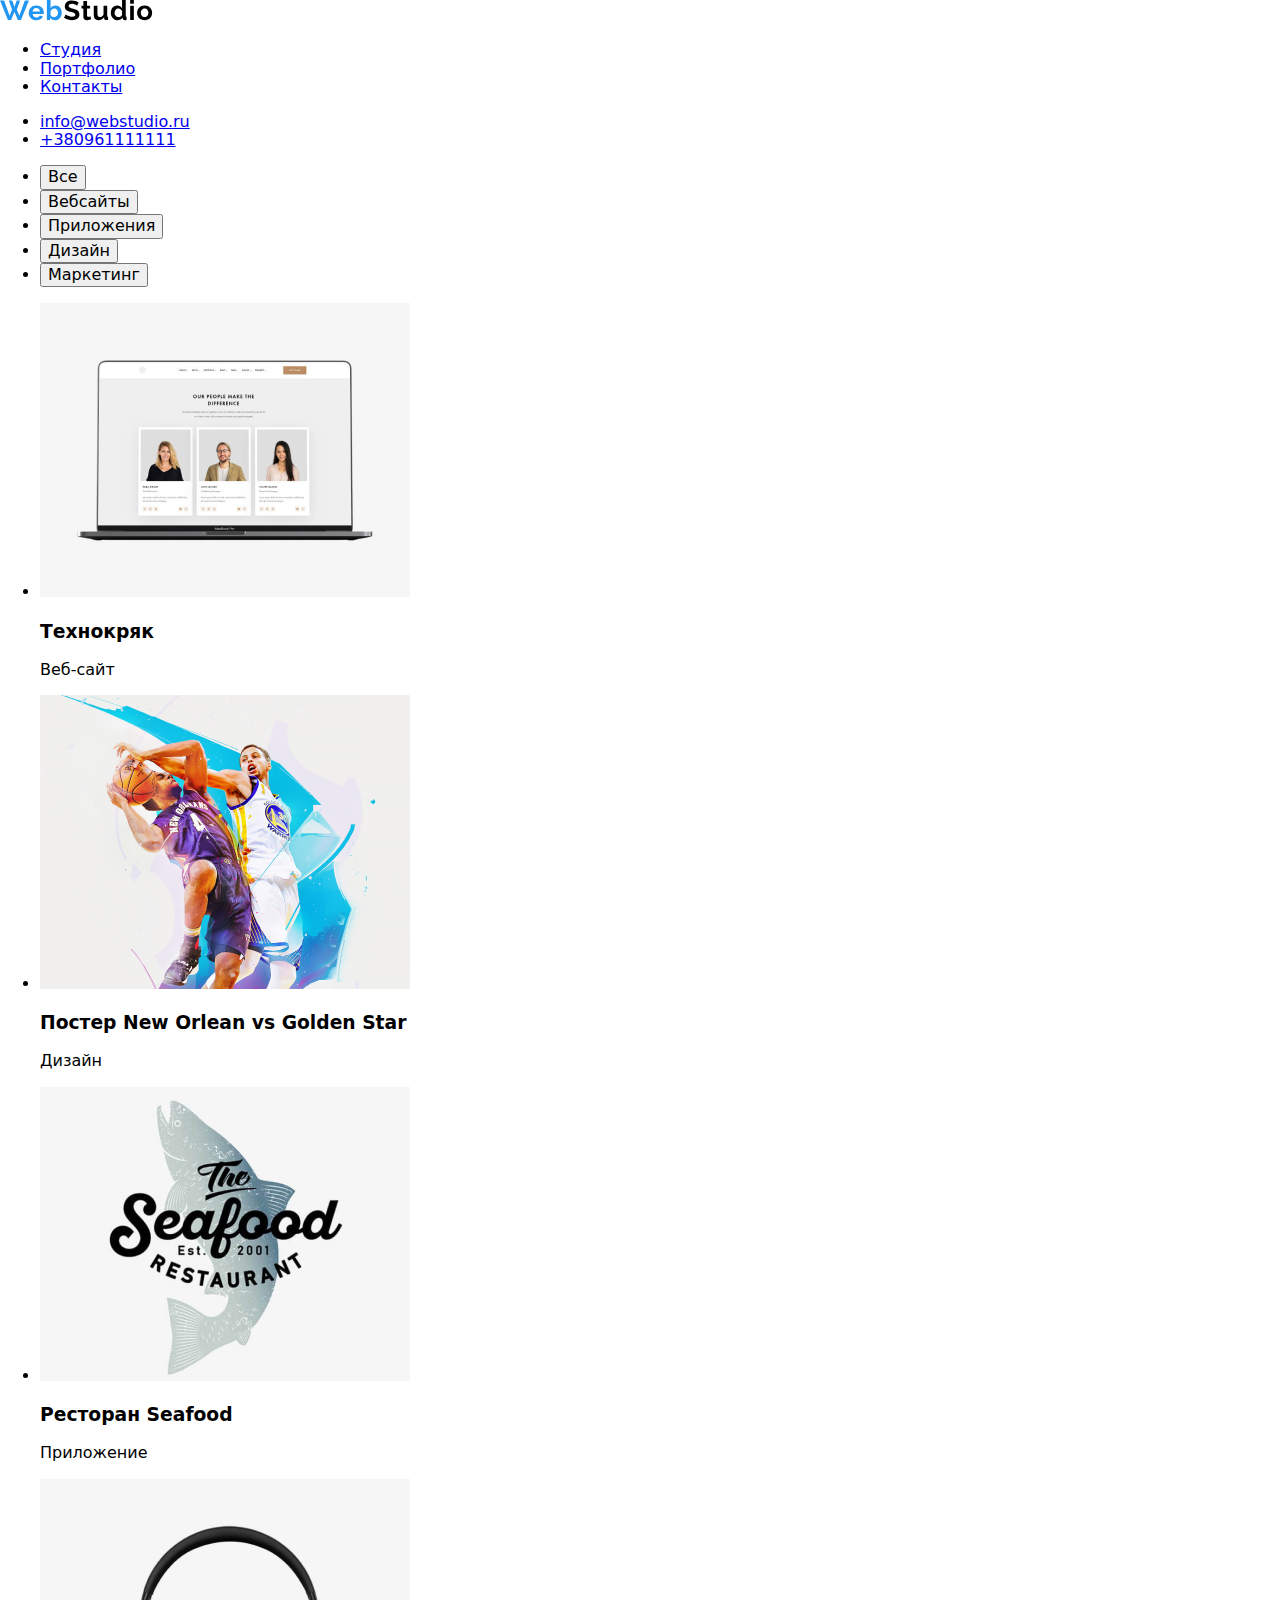
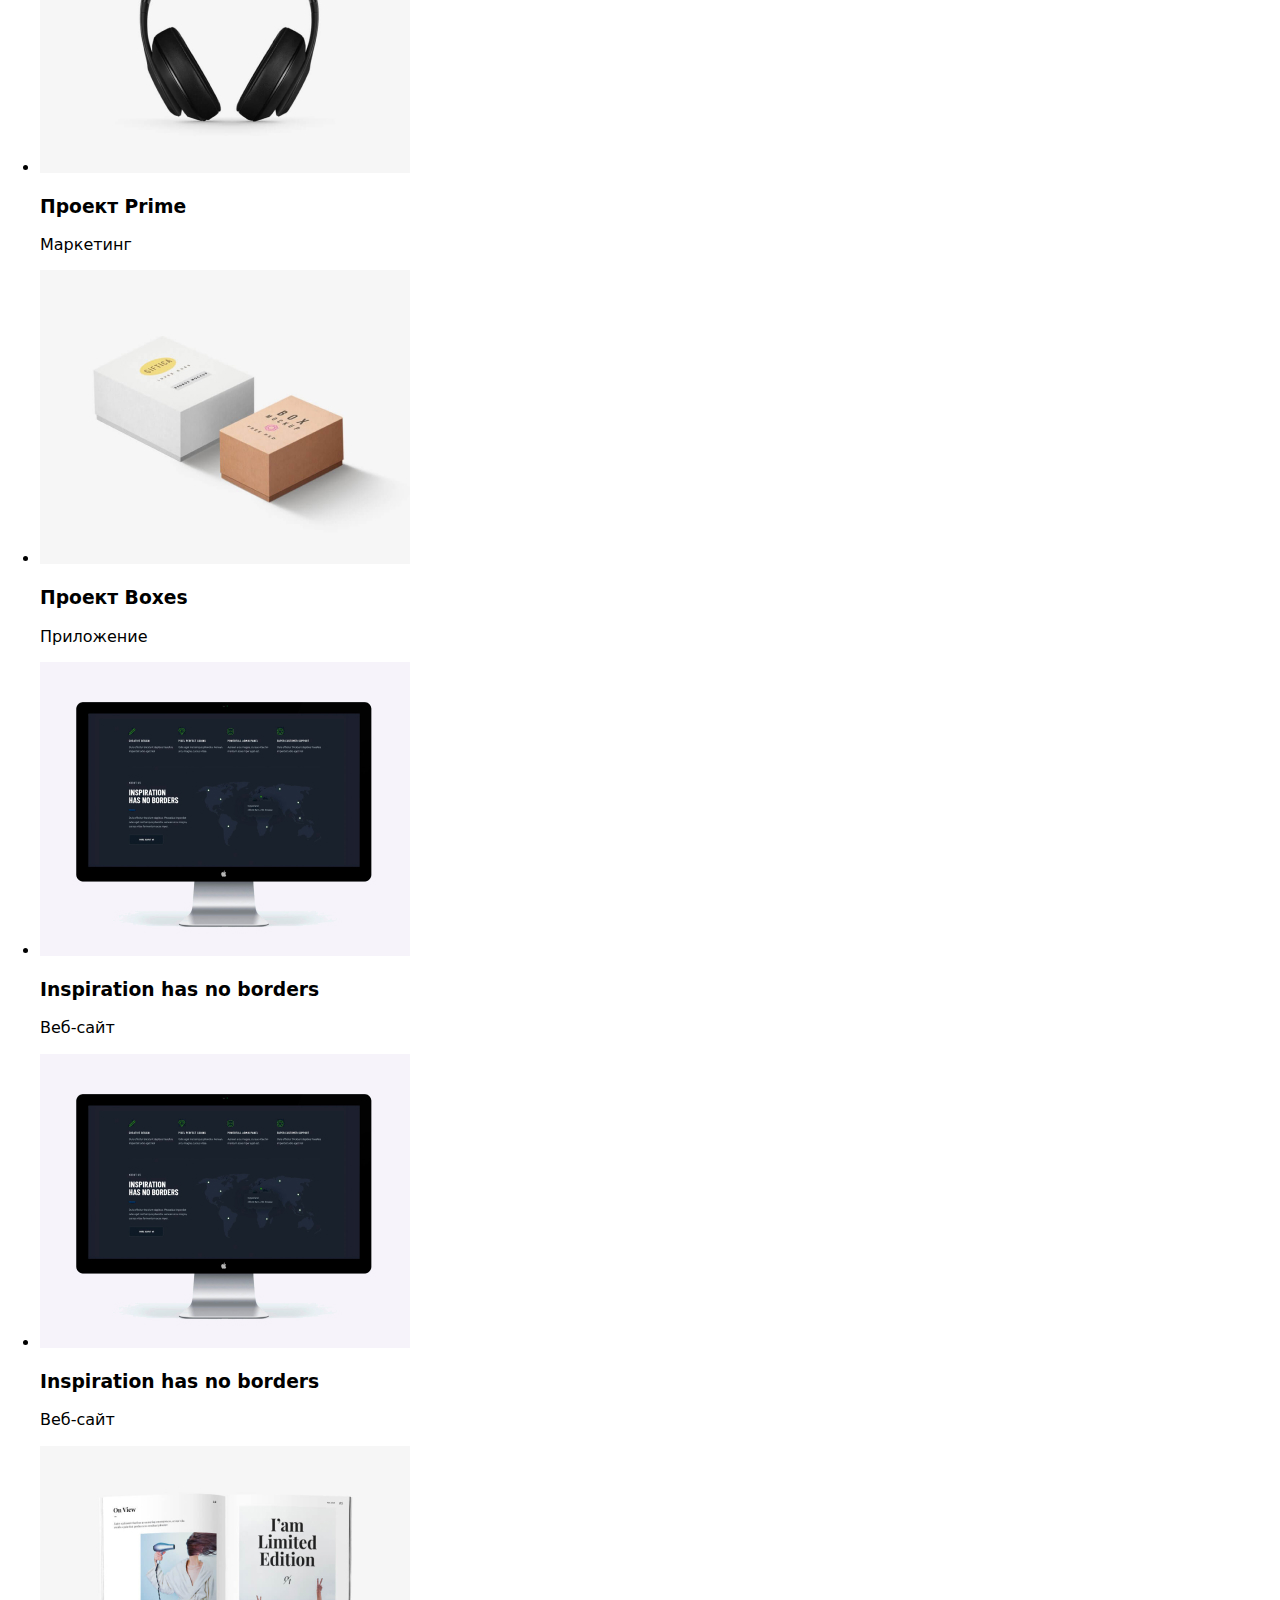
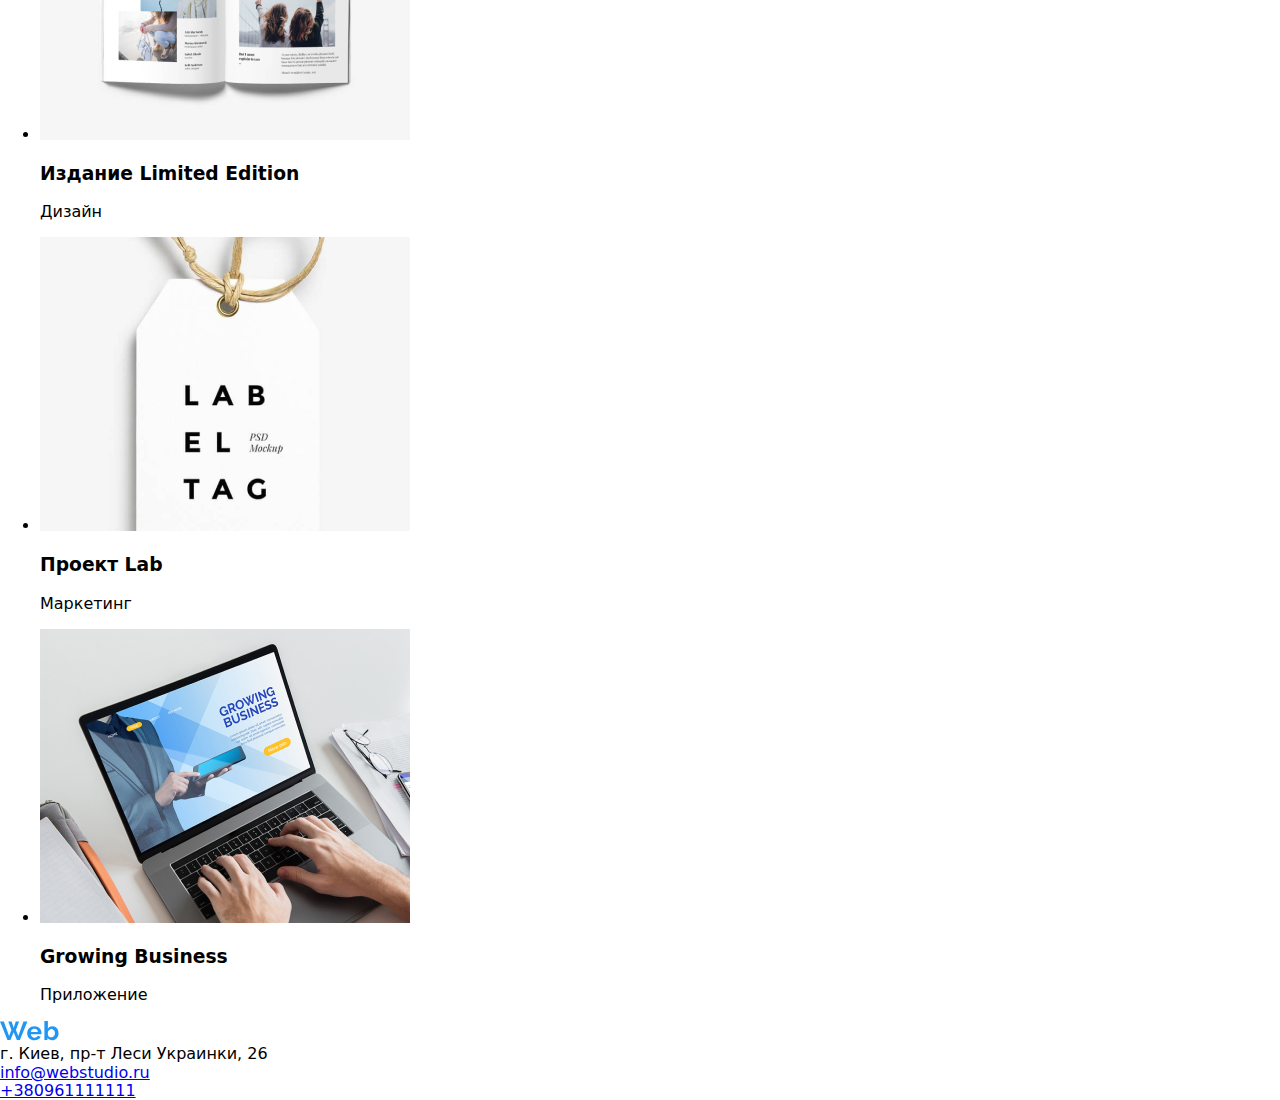
==== portfolio.html @ 24b85a72 "updates" ====
<!DOCTYPE html>
<html lang="en">
  <head>
    <meta charset="UTF-8" />
    <meta name="viewport" content="width=device-width, initial-scale=1.0" />
    <link
      rel="stylesheet"
      href="https://cdnjs.cloudflare.com/ajax/libs/modern-normalize/0.7.0/modern-normalize.min.css"
    />
    <link rel="stylesheet" href="./CSS/style.css" />
    <link
      href="https://fonts.googleapis.com/css2?family=Open+Sans:wght@300&family=Roboto:wght@400;500;700&display=swap"
      rel="stylesheet"
    />
    <title>Portfolio</title>
  </head>
  <body>
    <!--Header-->
    <header>
      <nav>
        <a href=./index.html
          ><img src="./images/WebStudio.svg" width="153" alt="logo"
        /></a>

        <ul class="navigation">
          <li><a class="link" href=./index.html> Студия</a></li>
          <li><a class="link" href=./portfolio.html>Портфолио</a></li>
          <li><a class="link" href="Контакты">Контакты</a></li>
        </ul>
      </nav>
      <ul>
        <li>
          <a class="link-address" href="mailto:info@webstudio.ru"
            >info@webstudio.ru</a
          >
        </li>
        <li>
          <a class="link-address" href="tel:+380961111111">+380961111111</a>
        </li>
      </ul>
    </header>
    <!--main content-->
    <main>
      <!--section1-->
      <section>
        <ul>
          <li>
            <button class="button-portfolio">Все</button>
          </li>
          <li>
            <button class="button-portfolio">Вебсайты</button>
          </li>
          <li>
            <button class="button-portfolio">Приложения</button>
          </li>
          <li>
            <button class="button-portfolio">Дизайн</button>
          </li>
          <li>
            <button class="button-portfolio">Маркетинг</button>
          </li>
        </ul>

        <ul>
          <li>
            <a href=""
              ><img src="./images/img8.jpg" width="370" alt="card1"
            /></a>
            <h3 class="portfolio-header">Технокряк</h3>
            <p>Веб-сайт</p>
          </li>

          <li>
            <a href=""
              ><img src="./images/img9.jpg" width="370" alt="card2"
            /></a>

            <h3 class="portfolio-header">Постер New Orlean vs Golden Star</h3>
            <p>Дизайн</p>
          </li>

          <li>
            <a href=""
              ><img src="./images/img10.jpg" width="370" alt="card3"
            /></a>

            <h3 class="portfolio-header">Ресторан Seafood</h3>
            <p>Приложение</p>
          </li>

          <li>
            <a href=""
              ><img src="./images/img11.jpg" width="370" alt="card4"
            /></a>
            <h3 class="portfolio-header">Проект Prime</h3>
            <p>Маркетинг</p>
          </li>
          <li>
            <a href=""
              ><img src="./images/img12.jpg" width="370" alt="card5"
            /></a>
            <h3 class="portfolio-header">Проект Boxes</h3>
            <p>Приложение</p>
          </li>
          <li>
            <a href=""
              ><img src="./images/img13.jpg" width="370" alt="card6"
            /></a>
            <h3 class="portfolio-header">Inspiration has no borders</h3>
            <p>Веб-сайт</p>
          </li>
          <li>
            <a href=""
              ><img src="./images/img13.jpg" width="370" alt="card6"
            /></a>
            <h3 class="portfolio-header">Inspiration has no borders</h3>
            <p>Веб-сайт</p>
          </li>
          <li>
            <a href=""
              ><img src="./images/img14.jpg" width="370" alt="card7"
            /></a>
            <h3 class="portfolio-header">Издание Limited Edition</h3>
            <p>Дизайн</p>
          </li>
          <li>
            <a href=""
              ><img src="./images/img15.jpg" width="370" alt="card8"
            /></a>
            <h3 class="portfolio-header">Проект Lab</h3>
            <p>Маркетинг</p>
          </li>
          <li>
            <a href=""
              ><img src="./images/img16.jpg" width="370" alt="card9"
            /></a>
            <h3 class="portfolio-header">Growing Business</h3>
            <p>Приложение</p>
          </li>
        </ul>
      </section>
    </main>
    <footer>
      <a href=./index.html
        ><img src="./images/WebStudiofooter.svg" width="145" alt="logo" />
      </a>
      <br>
      <adress>
      <span class="footer-address">
        г. Киев, пр-т Леси Украинки, 26
      </span>

      <br>
        <a class="link-address" href="mailto:info@webstudio.ru"
          >info@webstudio.ru</a
        >
        <br />
        <a class="link-address" href="tel:+380961111111">+380961111111</a>
      </address>
    </footer>
  </body>
</html>
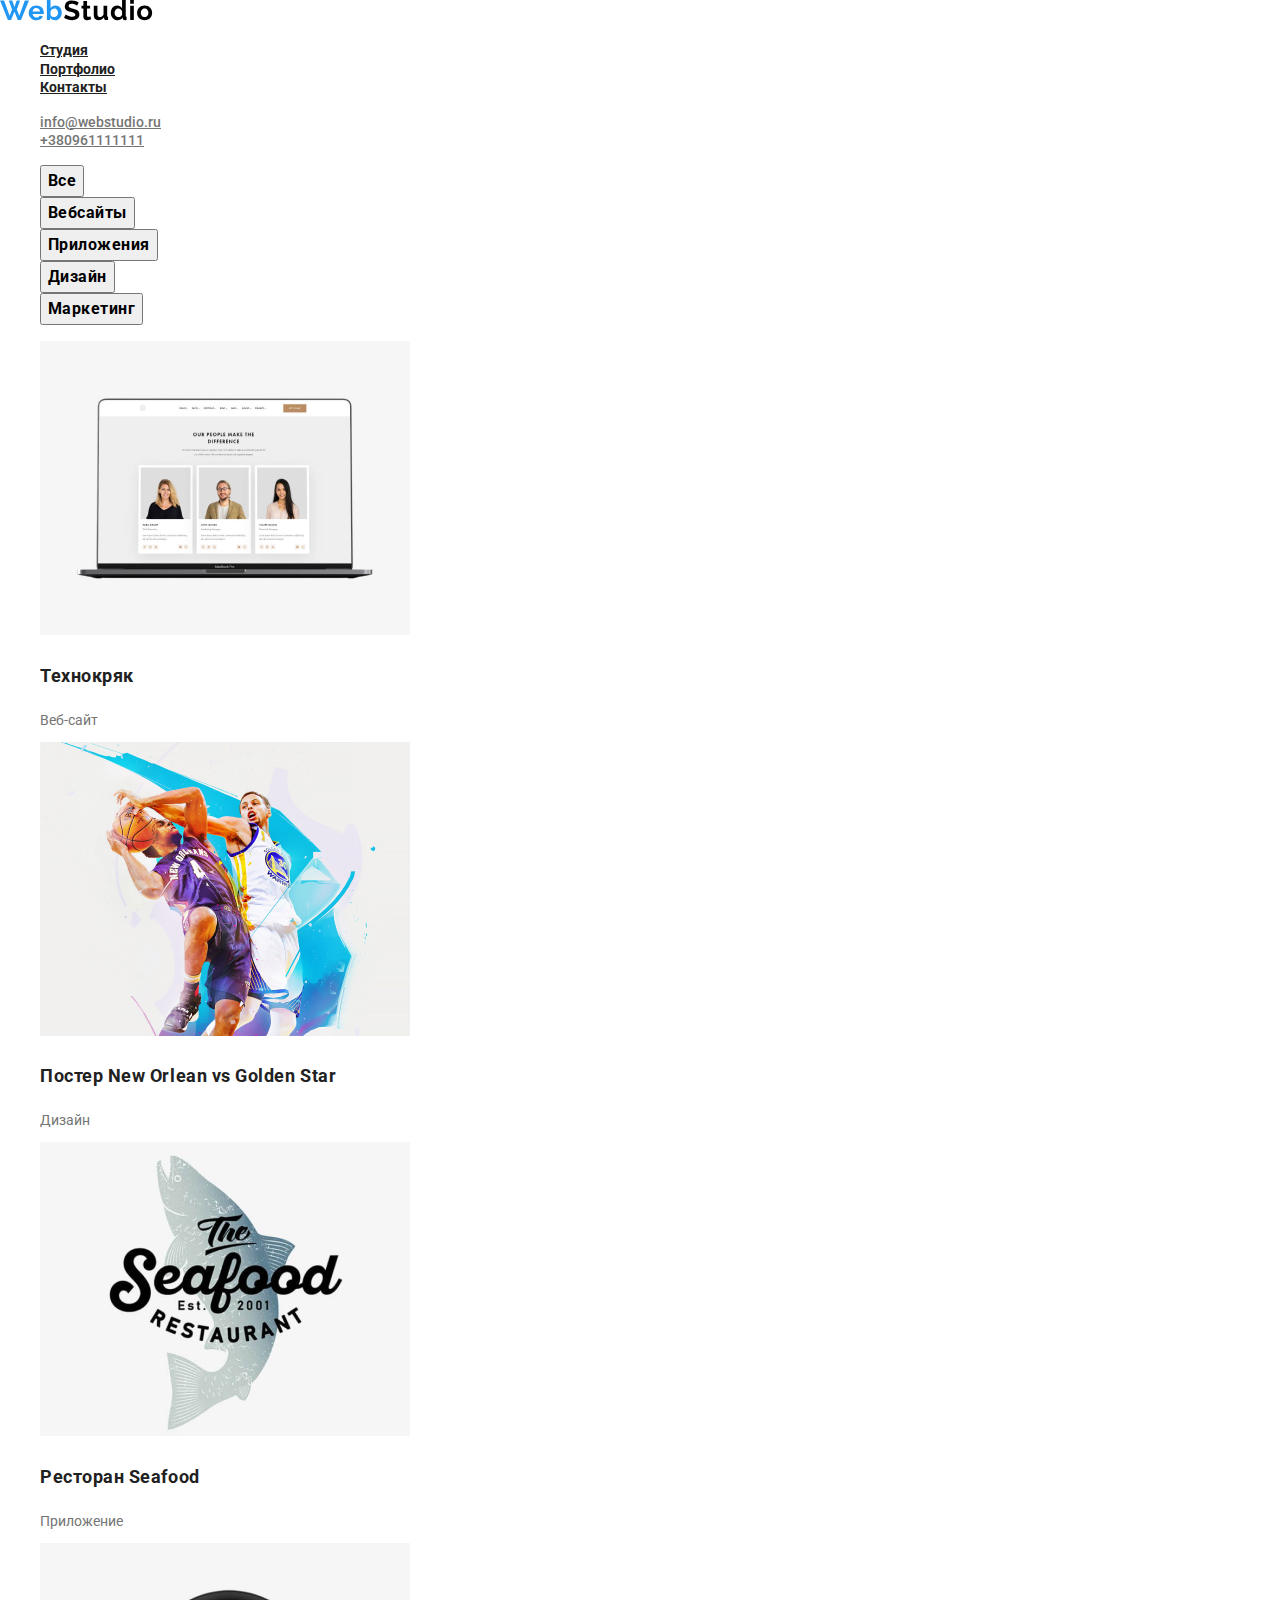
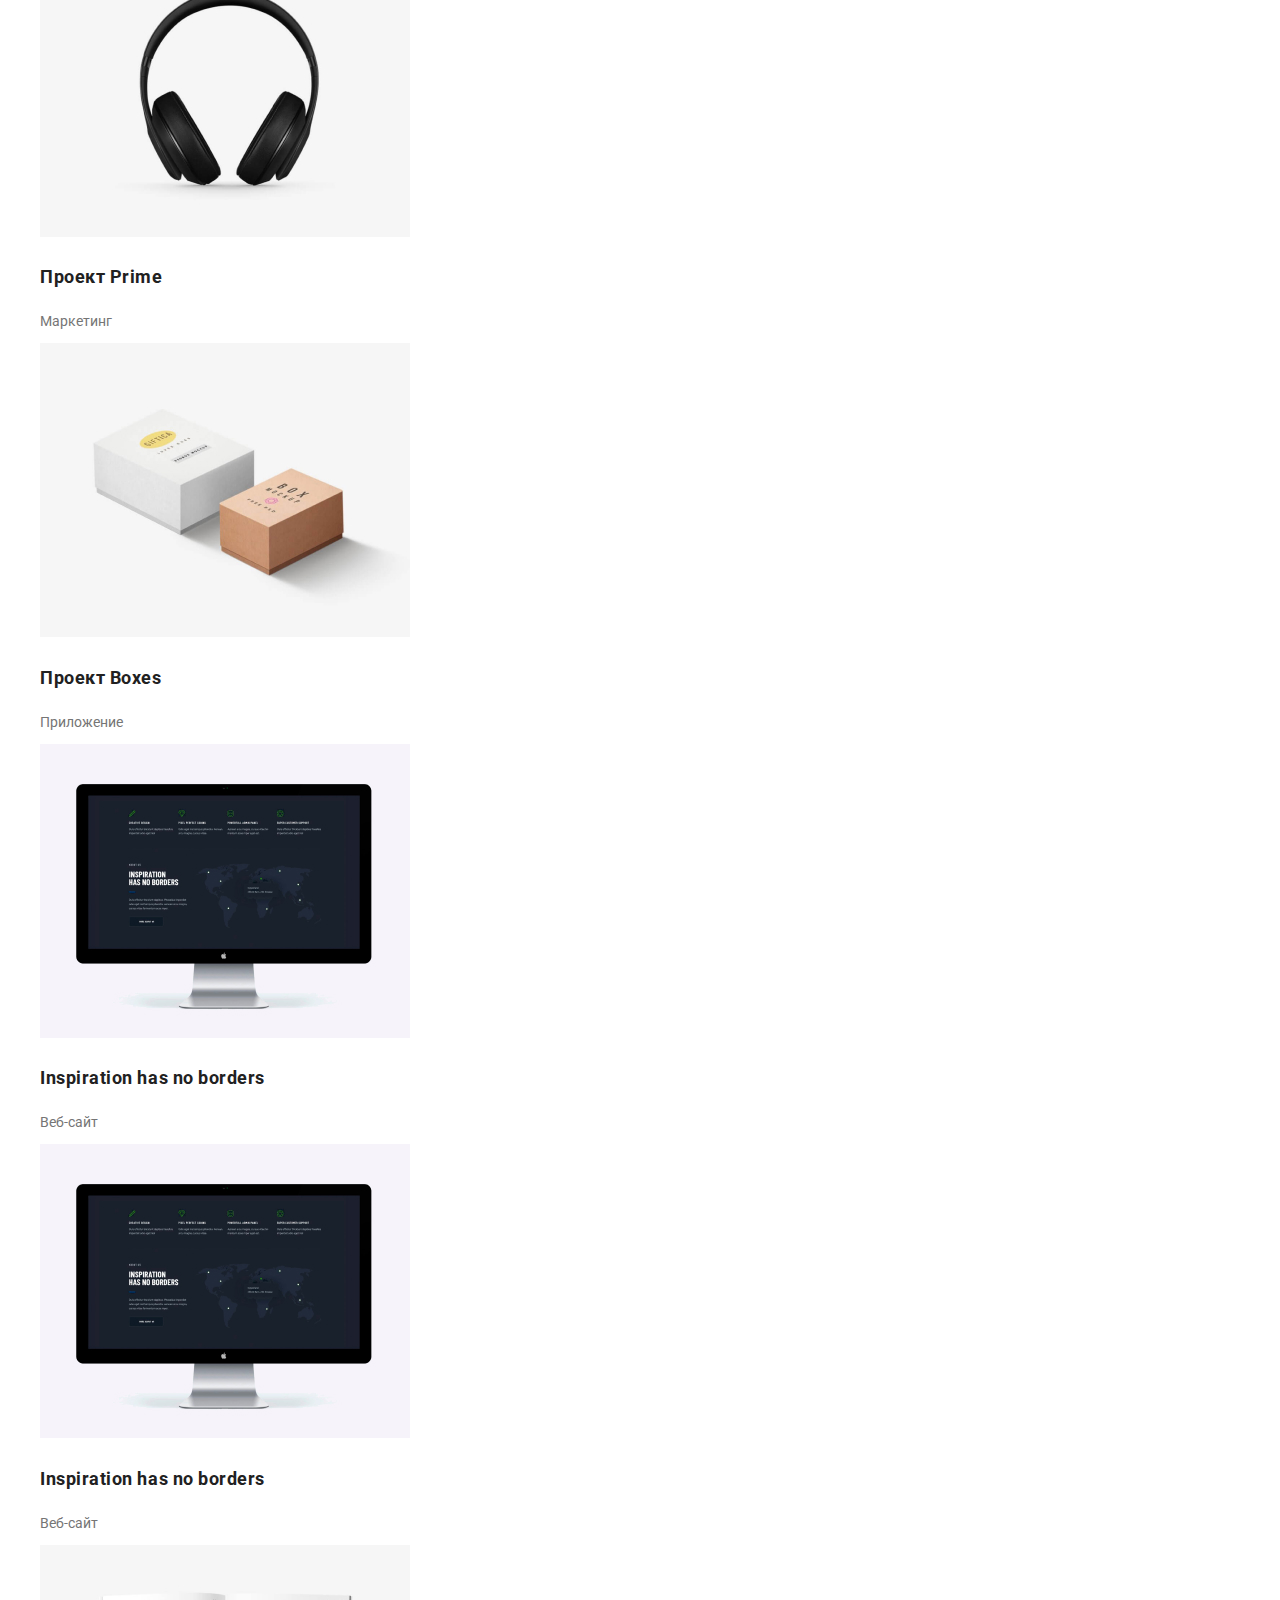
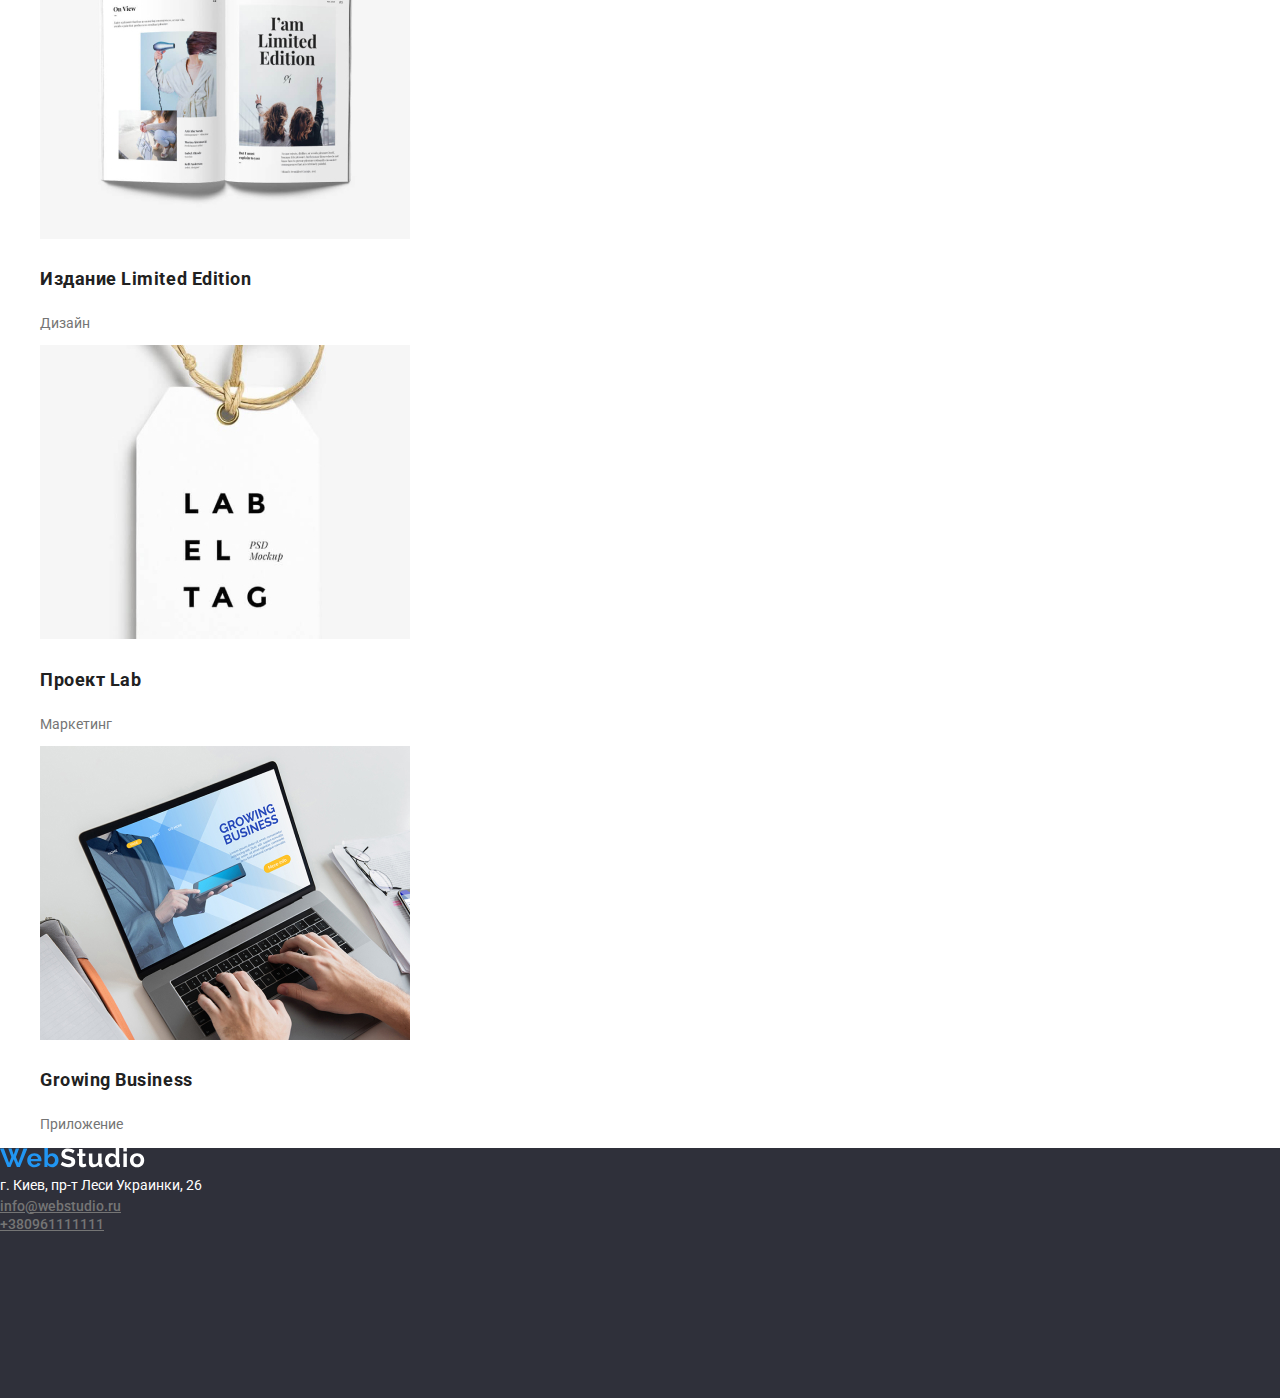
==== commit 40954c3e: "fuck css" ====
--- a/portfolio.html
+++ b/portfolio.html
@@ -7,7 +7,7 @@
       rel="stylesheet"
       href="https://cdnjs.cloudflare.com/ajax/libs/modern-normalize/0.7.0/modern-normalize.min.css"
     />
-    <link rel="stylesheet" href="./CSS/style.css" />
+    <link rel="stylesheet" href="./css/.style.css" />
     <link
       href="https://fonts.googleapis.com/css2?family=Open+Sans:wght@300&family=Roboto:wght@400;500;700&display=swap"
       rel="stylesheet"
--- a/css/.style.css
+++ b/css/.style.css
@@ -0,0 +1,121 @@
+:root {
+  --black-color: #212121;
+  --white-color: #ffffff;
+  --blue-color: #7a9deb;
+  --grey-color: #757575;
+  --dark-color: #2f303a;
+  --background-color: #e5e5e5;
+}
+
+header {
+  background-color: var(--white-color);
+}
+.navigation .link {
+  color: var(--black-color);
+  font-size: 14px;
+  line-height: 16px;
+  font-weight: 700;
+}
+
+.link:hover,
+.link:focus,
+.link-address:hover,
+.link-address:focus {
+  color: var(--blue-color);
+}
+
+.link-address {
+  color: var(--grey-color);
+  font-weight: 500;
+  font-size: 14px;
+  line-height: 16px;
+}
+
+.banner {
+  background-color: var(--dark-color);
+  width: 1600px;
+  height: 600px;
+}
+
+.hero {
+  font-weight: 900;
+  font-size: 44px;
+  line-height: 60px;
+  color: var(--white-color);
+  text-align: center;
+}
+
+.button {
+  position: absolute;
+  height: 30px;
+  left: 732px;
+  top: 440px;
+
+  font-size: 5 px;
+
+  color: var(--white-color);
+  background-color: var(--blue-color);
+}
+
+.button-portfolio {
+  font-weight: 700;
+  font-size: 16px;
+  line-height: 26px;
+  text-align: center;
+  letter-spacing: 0.03em;
+}
+
+.button-portfolio:hover,
+.button-portfolio:focus {
+  background-color: var(--blue-color);
+  color: var(--white-color);
+}
+
+.about-header {
+  font-weight: 700;
+  font-size: 14px;
+  line-height: 16px;
+  letter-spacing: 0.03em;
+  color: var(--black-color);
+}
+.section-header {
+  font-weight: 700;
+  font-size: 36px;
+  line-height: 42px;
+  text-align: center;
+  letter-spacing: 0.03em;
+}
+
+.portfolio-header {
+  font-weight: 700;
+  font-size: 18px;
+  line-height: 16px;
+  letter-spacing: 0.03em;
+  line-height: 36px;
+  color: var(--black-color);
+}
+body {
+  font-family: Roboto, sans-serif;
+}
+
+ul {
+  list-style: none;
+}
+p {
+  color: var(--grey-color);
+  font-size: 14px;
+}
+.team-section {
+  background-color: var(--background-color);
+}
+
+footer {
+  background-color: var(--dark-color);
+  width: 1600px;
+  height: 250px;
+}
+.footer-address {
+  color: var(--white-color);
+  font-size: 14px;
+  line-height: 24px;
+}
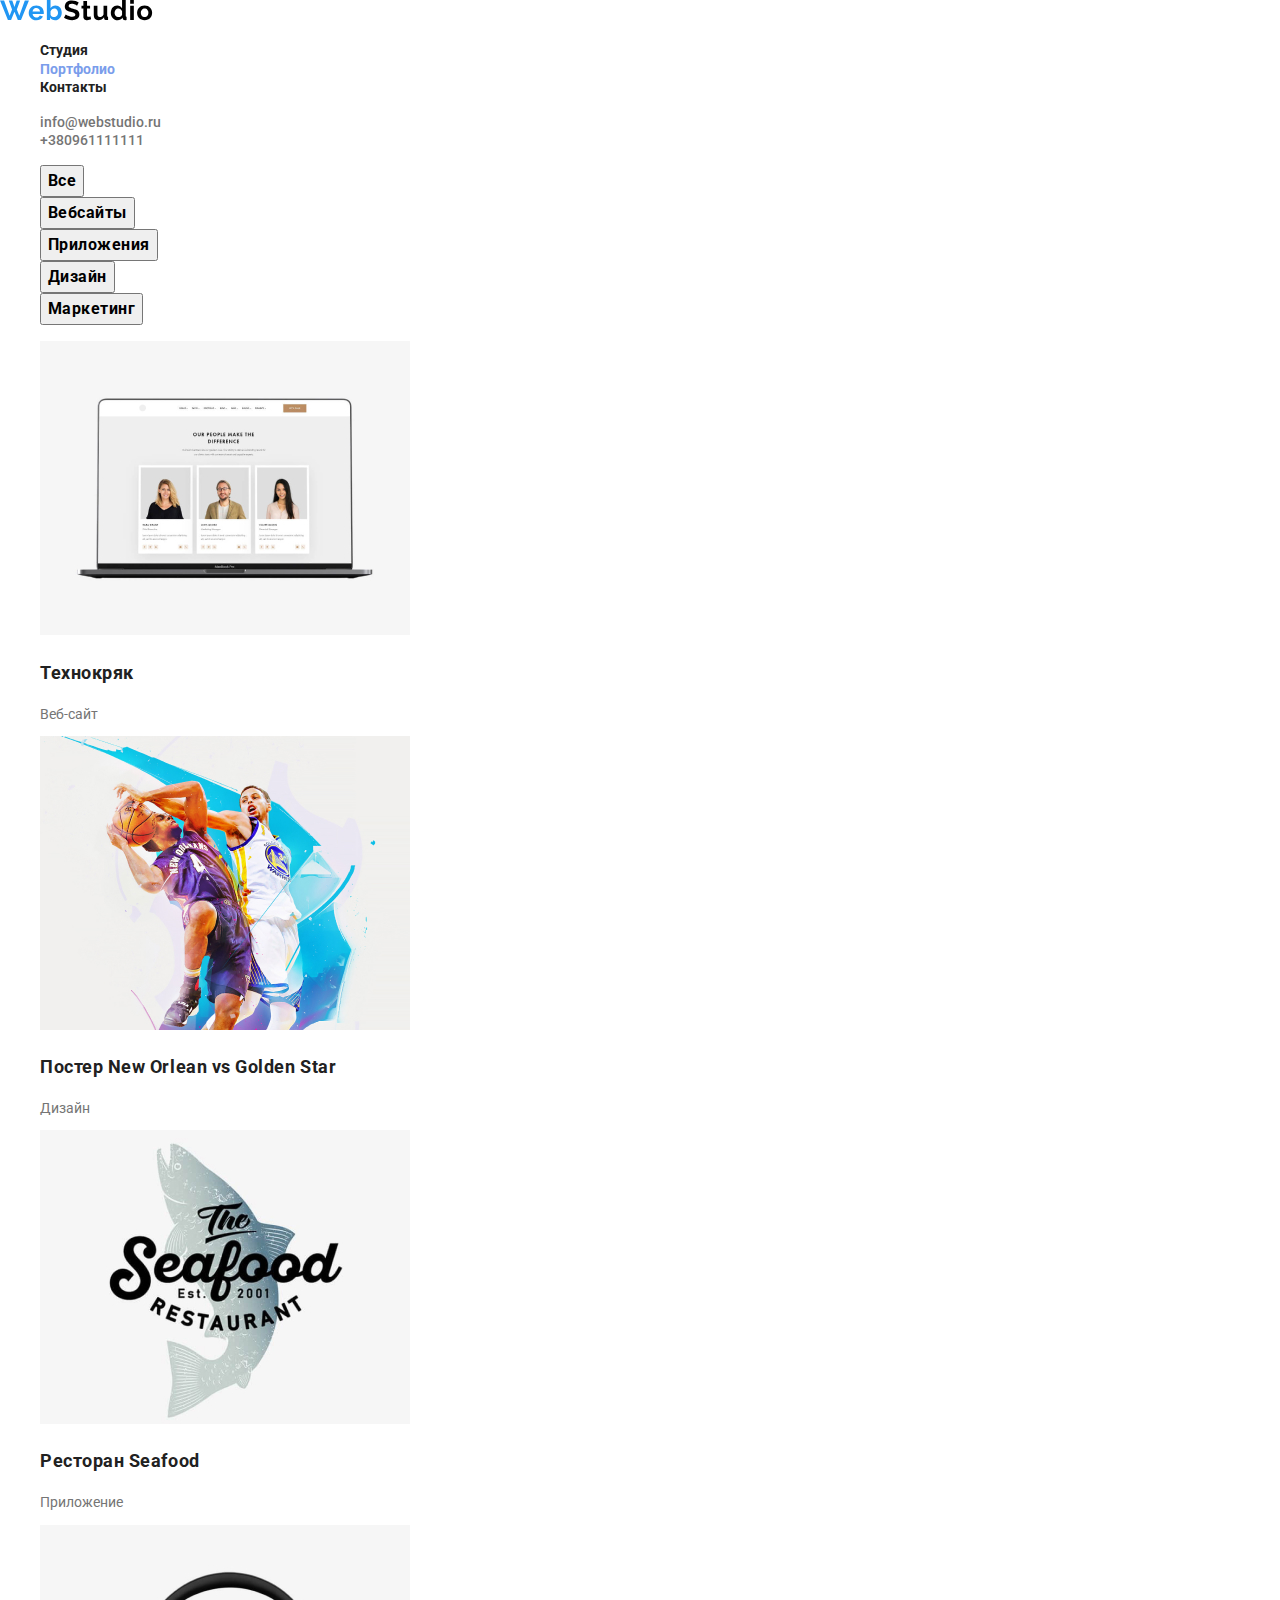
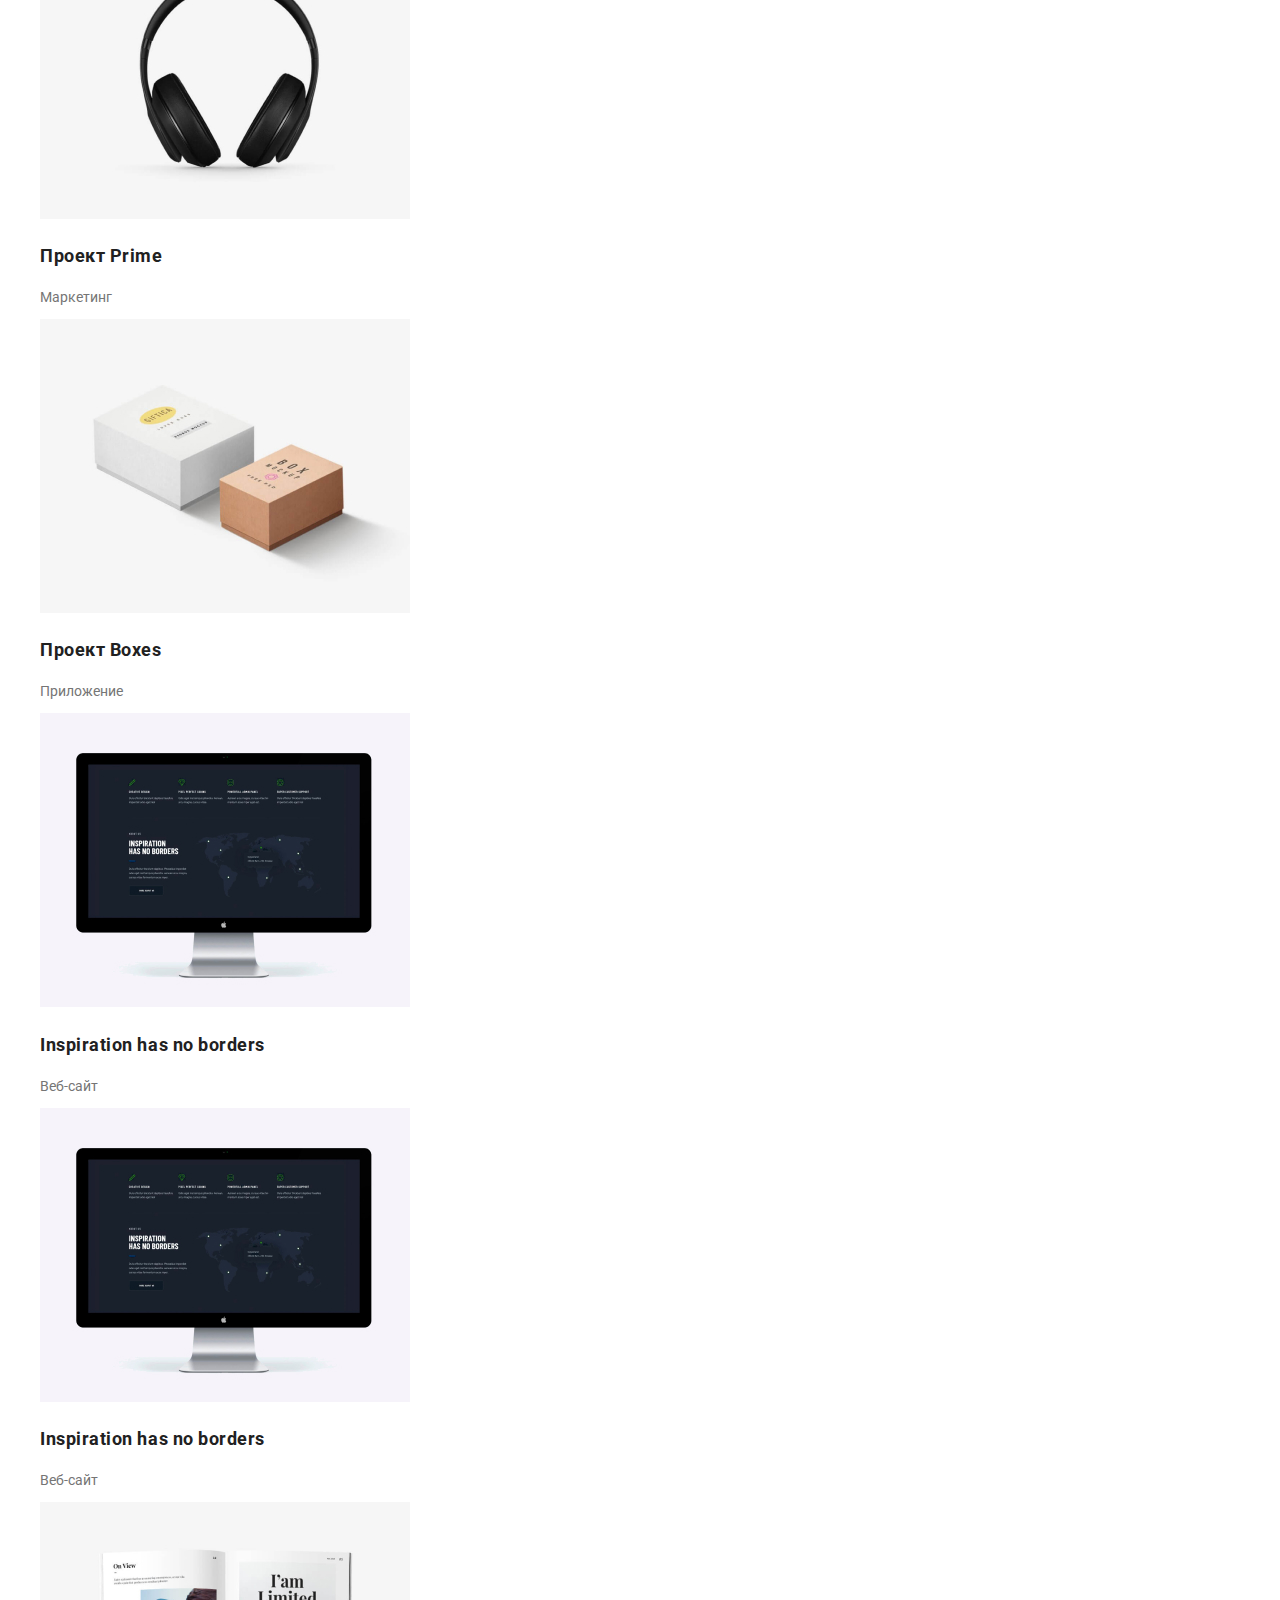
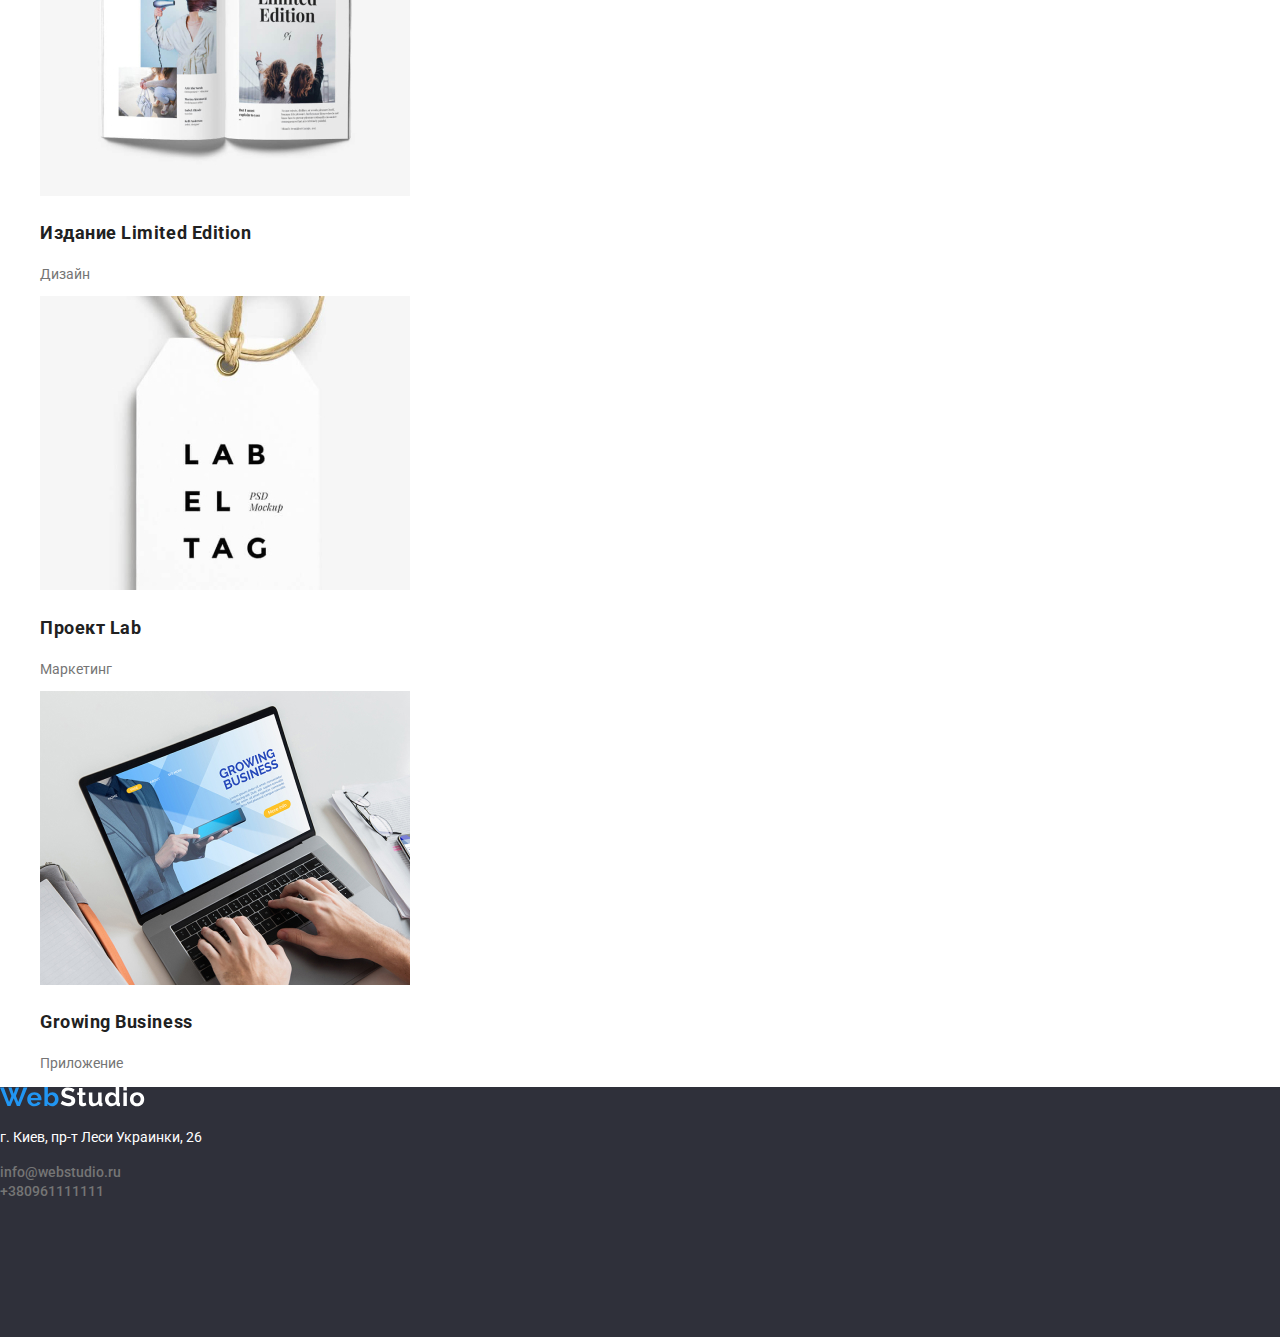
==== commit 5038563a: "upd 1" ====
--- a/portfolio.html
+++ b/portfolio.html
@@ -7,11 +7,11 @@
       rel="stylesheet"
       href="https://cdnjs.cloudflare.com/ajax/libs/modern-normalize/0.7.0/modern-normalize.min.css"
     />
-    <link rel="stylesheet" href="./css/.style.css" />
+    <link rel="stylesheet" href="./css/style.css" />
     <link
-      href="https://fonts.googleapis.com/css2?family=Open+Sans:wght@300&family=Roboto:wght@400;500;700&display=swap"
-      rel="stylesheet"
-    />
+      href="https://fonts.googleapis.com/css2?family=Raleway:wght@700&family=Roboto:wght@400;500;700;900&display=swap"
+        rel="stylesheet">
+   
     <title>Portfolio</title>
   </head>
   <body>
@@ -24,7 +24,7 @@
 
         <ul class="navigation">
           <li><a class="link" href=./index.html> Студия</a></li>
-          <li><a class="link" href=./portfolio.html>Портфолио</a></li>
+          <li><a class="link current" href=./portfolio.html>Портфолио</a></li>
           <li><a class="link" href="Контакты">Контакты</a></li>
         </ul>
       </nav>
@@ -63,79 +63,79 @@
 
         <ul>
           <li>
-            <a href=""
+            <a class="portfolio-link" href=""
               ><img src="./images/img8.jpg" width="370" alt="card1"
-            /></a>
-            <h3 class="portfolio-header">Технокряк</h3>
-            <p>Веб-сайт</p>
+            />
+            <h2 class="portfolio-header">Технокряк</h2>
+            <p>Веб-сайт</p></a>
           </li>
 
           <li>
-            <a href=""
+            <a class="portfolio-link" href=""
               ><img src="./images/img9.jpg" width="370" alt="card2"
-            /></a>
+            />
 
-            <h3 class="portfolio-header">Постер New Orlean vs Golden Star</h3>
-            <p>Дизайн</p>
+            <h2 class="portfolio-header">Постер New Orlean vs Golden Star</h2>
+            <p>Дизайн</p></a>
           </li>
 
           <li>
-            <a href=""
+            <a class="portfolio-link" href=""
               ><img src="./images/img10.jpg" width="370" alt="card3"
-            /></a>
+            />
 
-            <h3 class="portfolio-header">Ресторан Seafood</h3>
-            <p>Приложение</p>
+            <h2 class="portfolio-header">Ресторан Seafood</h2>
+            <p>Приложение</p></a>
           </li>
 
           <li>
-            <a href=""
+            <a class="portfolio-link" href=""
               ><img src="./images/img11.jpg" width="370" alt="card4"
-            /></a>
-            <h3 class="portfolio-header">Проект Prime</h3>
-            <p>Маркетинг</p>
+            />
+            <h2 class="portfolio-header">Проект Prime</h2>
+            <p>Маркетинг</p></a>
           </li>
           <li>
-            <a href=""
+            <a class="portfolio-link" href=""
               ><img src="./images/img12.jpg" width="370" alt="card5"
-            /></a>
-            <h3 class="portfolio-header">Проект Boxes</h3>
-            <p>Приложение</p>
+            />
+            <h2 class="portfolio-header">Проект Boxes</h2>
+            <p>Приложение</p></a>
           </li>
           <li>
-            <a href=""
+            <a class="portfolio-link" href=""
               ><img src="./images/img13.jpg" width="370" alt="card6"
-            /></a>
-            <h3 class="portfolio-header">Inspiration has no borders</h3>
-            <p>Веб-сайт</p>
+            />
+            <h2 class="portfolio-header">Inspiration has no borders</h2>
+            <p>Веб-сайт</p></a>
           </li>
           <li>
-            <a href=""
+            <a class="portfolio-link" href=""
               ><img src="./images/img13.jpg" width="370" alt="card6"
-            /></a>
-            <h3 class="portfolio-header">Inspiration has no borders</h3>
-            <p>Веб-сайт</p>
+            />
+            <h2 class="portfolio-header">Inspiration has no borders</h2>
+            <p>Веб-сайт</p></a>
           </li>
           <li>
-            <a href=""
+            <a class="portfolio-link" href=""
               ><img src="./images/img14.jpg" width="370" alt="card7"
-            /></a>
-            <h3 class="portfolio-header">Издание Limited Edition</h3>
-            <p>Дизайн</p>
+            />
+            <h2 class="portfolio-header">Издание Limited Edition</h2>
+            <p>Дизайн</p></a>
           </li>
           <li>
-            <a href=""
+            <a class="portfolio-link" href=""
               ><img src="./images/img15.jpg" width="370" alt="card8"
-            /></a>
-            <h3 class="portfolio-header">Проект Lab</h3>
-            <p>Маркетинг</p>
+            />
+            <h2 class="portfolio-header">Проект Lab</h2>
+            <p>Маркетинг</p></a>
           </li>
           <li>
-            <a href=""
+            <a class="portfolio-link" href=""
               ><img src="./images/img16.jpg" width="370" alt="card9"
-            /></a>
-            <h3 class="portfolio-header">Growing Business</h3>
-            <p>Приложение</p>
+            />
+            <h2 class="portfolio-header">Growing Business</h2>
+            <p>Приложение</p></a>
           </li>
         </ul>
       </section>
@@ -145,16 +145,14 @@
         ><img src="./images/WebStudiofooter.svg" width="145" alt="logo" />
       </a>
       <br>
-      <adress>
-      <span class="footer-address">
+      <address>
+      <p class="footer-address">
         г. Киев, пр-т Леси Украинки, 26
-      </span>
-
-      <br>
+      </p>
         <a class="link-address" href="mailto:info@webstudio.ru"
           >info@webstudio.ru</a
         >
-        <br />
+        <br>
         <a class="link-address" href="tel:+380961111111">+380961111111</a>
       </address>
     </footer>
--- a/css/style.css
+++ b/css/style.css
@@ -0,0 +1,134 @@
+:root {
+  --black-color: #212121;
+  --white-color: #ffffff;
+  --blue-color: #7a9deb;
+  --grey-color: #757575;
+  --dark-color: #2f303a;
+  --background-color: #e5e5e5;
+}
+
+header {
+  background-color: var(--white-color);
+}
+.navigation .link {
+  color: var(--black-color);
+  font-size: 14px;
+  line-height: 16px;
+  font-weight: 700;
+  text-decoration: none;
+}
+
+.link.current {
+  color: var(--blue-color);
+}
+
+.link:hover,
+.link:focus,
+.link-address:hover,
+.link-address:focus {
+  color: var(--blue-color);
+}
+
+.link-address {
+  color: var(--grey-color);
+  font-weight: 500;
+  font-size: 14px;
+  line-height: 16px;
+  text-decoration: none;
+  font-style: normal;
+}
+
+.banner {
+  background-color: var(--dark-color);
+  width: 1600px;
+  height: 600px;
+}
+
+.hero {
+  font-weight: 900;
+  font-size: 44px;
+  line-height: 60px;
+  color: var(--white-color);
+  text-align: center;
+}
+
+.button {
+  position: absolute;
+  height: 30px;
+  left: 732px;
+  top: 440px;
+
+  font-size: 16px;
+
+  color: var(--white-color);
+  background-color: var(--blue-color);
+}
+
+.button-portfolio {
+  font-weight: 700;
+  font-size: 16px;
+  line-height: 26px;
+  text-align: center;
+  letter-spacing: 0.03em;
+}
+
+.button-portfolio:hover,
+.button-portfolio:focus {
+  background-color: var(--blue-color);
+  color: var(--white-color);
+}
+
+.about-header {
+  font-weight: 700;
+  font-size: 14px;
+  line-height: 16px;
+  letter-spacing: 0.03em;
+  color: var(--black-color);
+}
+.section-header {
+  font-weight: 700;
+  font-size: 36px;
+  line-height: 42px;
+  text-align: center;
+  letter-spacing: 0.03em;
+}
+
+.portfolio-header {
+  font-weight: 700;
+  font-size: 18px;
+  line-height: 16px;
+  letter-spacing: 0.03em;
+  line-height: 36px;
+  color: var(--black-color);
+}
+.portfolio-link {
+  text-decoration: none;
+}
+
+body {
+  font-family: Roboto, sans-serif;
+}
+
+ul {
+  list-style: none;
+}
+p {
+  color: var(--grey-color);
+  font-size: 14px;
+}
+.team-section {
+  background-color: var(--background-color);
+}
+
+footer {
+  background-color: var(--dark-color);
+  width: 1600px;
+  height: 250px;
+}
+.footer-address {
+  color: var(--white-color);
+  font-size: 14px;
+  line-height: 24px;
+  text-decoration: none;
+  font-style: normal;
+}
